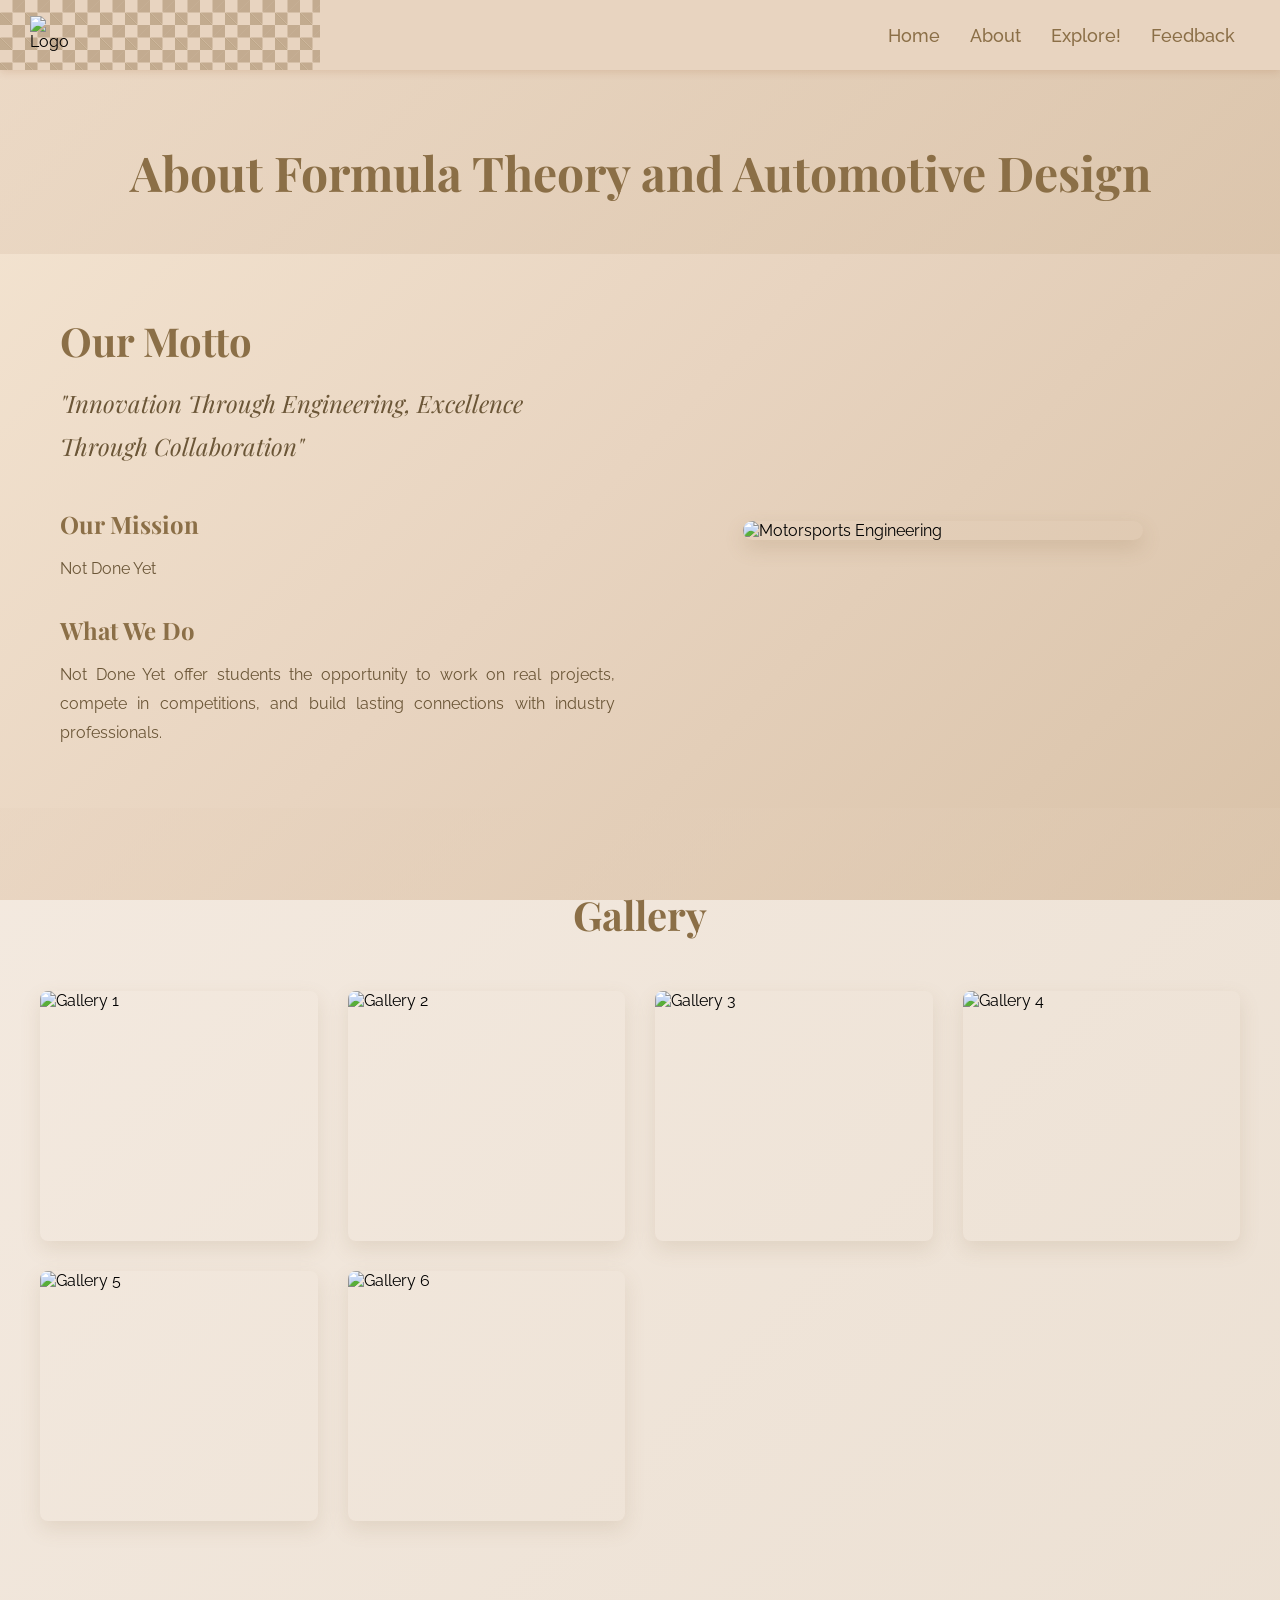
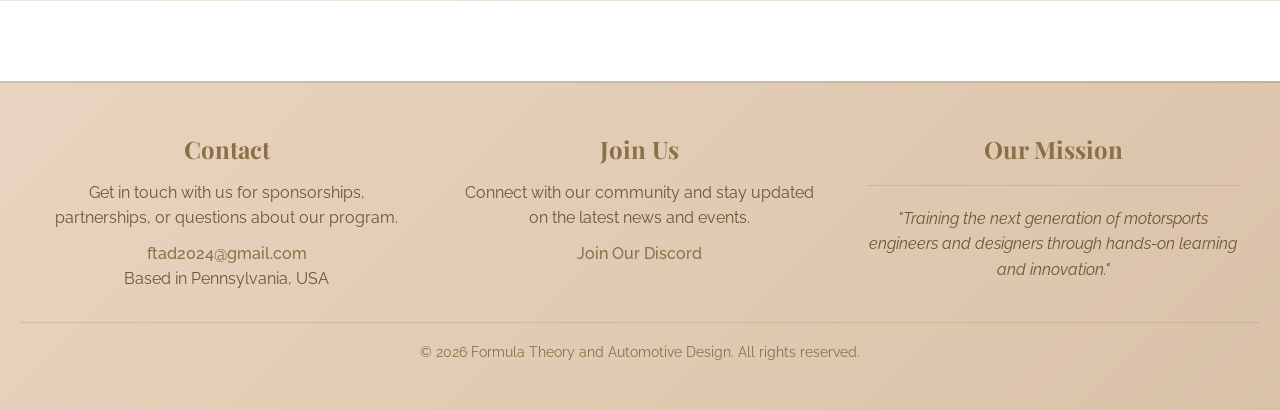
==== about/index.html @ ece83bb3 "initial website" ====
<!doctype html>
<html lang="en">
  <head>
    <meta charset="UTF-8" />
    <meta name="viewport" content="width=device-width, initial-scale=1.0" />
    <meta
      name="description"
      content="About Formula Theory and Automotive Design"
    />
    <meta name="format-detection" content="telephone=no" />
    <title>About - Formula Theory and Automotive Design</title>
    <link href="../src/css/navbar.css" rel="stylesheet" />
    <link href="../sponsors.css" rel="stylesheet" />
    <link href="../footer.css" rel="stylesheet" />
    <link href="about.css" rel="stylesheet" />
    <script src="../src/js/main.js"></script>
  </head>
  <body>
    <nav>
      <div data-include="../inject/nav.html"></div>
    </nav>

    <section class="about-hero">
      <h1>About Formula Theory and Automotive Design</h1>
    </section>

    <section class="about-content">
      <div class="info-section">
        <div class="text-content">
          <h2 id="motto">Our Motto</h2>
          <p class="motto-text">
            "Innovation Through Engineering, Excellence Through Collaboration"
          </p>

          <h3>Our Mission</h3>
          <p class="description">Not Done Yet</p>

          <h3>What We Do</h3>
          <p class="description">
            Not Done Yet offer students the opportunity to work on real
            projects, compete in competitions, and build lasting connections
            with industry professionals.
          </p>
        </div>

        <div class="image-section">
          <img
            src="https://images.unsplash.com/photo-1552820728-8ac41f1ce891?w=500&h=500&fit=crop"
            alt="Motorsports Engineering"
            class="about-image"
          />
        </div>
      </div>
    </section>

    <section class="gallery">
      <h2>Gallery</h2>
      <div class="gallery-grid">
        <div class="gallery-item">
          <img
            src="https://images.unsplash.com/photo-1567818735868-e71b99932e29?w=300&h=300&fit=crop"
            alt="Gallery 1"
          />
        </div>
        <div class="gallery-item">
          <img
            src="https://images.unsplash.com/photo-1609708536965-57fc498494f8?w=300&h=300&fit=crop"
            alt="Gallery 2"
          />
        </div>
        <div class="gallery-item">
          <img
            src="https://images.unsplash.com/photo-1597136063435-075136af8e8a?w=300&h=300&fit=crop"
            alt="Gallery 3"
          />
        </div>
        <div class="gallery-item">
          <img
            src="https://images.unsplash.com/photo-1549399542-7e3f8b83ad38?w=300&h=300&fit=crop"
            alt="Gallery 4"
          />
        </div>
        <div class="gallery-item">
          <img
            src="https://images.unsplash.com/photo-1494976866556-6812c9d1c72e?w=300&h=300&fit=crop"
            alt="Gallery 5"
          />
        </div>
        <div class="gallery-item">
          <img
            src="https://images.unsplash.com/photo-1488424104047-9f1ad8e1ede4?w=300&h=300&fit=crop"
            alt="Gallery 6"
          />
        </div>
        <!-- TODO Replace these jesus most of them dont work -->
      </div>
    </section>


    <footer>
      <div data-include="/inject/footer.html"></div>
    </footer>
  </body>
</html>
---- src/css/navbar.css ----
@import url('https://fonts.googleapis.com/css2?family=Playfair+Display:wght@400;600;700&family=Raleway:wght@300;400;500;600&display=swap');
html {
  background: linear-gradient(135deg, #f5e6d3 0%, #e8d4c0 50%, #d9c2a8 100%);
  background-attachment: fixed;
  background-size: cover;
  background-position: center;
  background-repeat: no-repeat;
  min-height: 100vh;
}
*{
  margin: 0;
  padding: 0;
  box-sizing: border-box;
  font-family: 'Raleway', sans-serif;
}
body {
  background: transparent;
  min-height: 100vh;
}
nav{
  position: fixed;
  z-index: 99;
  width: 100%;
  top: 0;
  left: 0;
  background-color: #e8d4c0;
  box-shadow: 0 2px 8px rgba(139, 69, 19, 0.15);
}
nav::before {
  content: '';
  position: fixed;
  left: 0;
  top: 0;
  width: 25%;
  height: 70px;
  background-image:
    linear-gradient(45deg, rgba(139, 111, 71, 0.4) 25%, transparent 25%), 
    linear-gradient(135deg, rgba(139, 111, 71, 0.4) 25%, transparent 25%),
    linear-gradient(45deg, transparent 75%, rgba(139, 111, 71, 0.4) 75%),
    linear-gradient(135deg, transparent 75%, rgba(139, 111, 71, 0.4) 75%);
  background-size: 25px 25px;
  background-position: 0 0, 12.5px 0, 12.5px -12.5px, 0px 12.5px;
  pointer-events: none;
  z-index: 98;
}
nav .wrapper{
  position: relative;
  max-width: 1300px;
  padding: 8px 30px;
  height: auto;
  min-height: 70px;
  margin: auto;
  display: flex;
  align-items: center;
  justify-content: space-between;
  gap: 20px;
}
.wrapper .logo a{
  color: #000000;
  font-size: 30px;
  font-weight: 600;
  text-decoration: none;
  display: flex;
  align-items: center; 
  justify-content: center;
}
.wrapper .logo img{
  height: fit-content;
  position: relative;
  width: 6vh;
  object-fit: cover;
  margin-top: -3px;
}

@media screen and (max-width: 1024px) {
  .wrapper .logo img {
    width: 5.5vh;
  }
}

@media screen and (max-width: 768px) {
  nav .wrapper {
    padding: 8px 15px;
  }
  
  .wrapper .logo img {
    width: 5vh;
  }
  
  nav::before {
    width: 20%;
  }
}

@media screen and (max-width: 480px) {
  nav .wrapper {
    padding: 6px 10px;
    gap: 10px;
  }
  
  .wrapper .logo img {
    width: 4vh;
  }
  
  nav::before {
    width: 18%;
    height: 50px;
  }
  
  .wrapper .nav-links {
    display: none;
  }
}
.wrapper .logo {
  margin: 0;
  display: flex;
  align-items: center; 
  position: relative;
  z-index: 100;
}
.wrapper .nav-links{
  display: inline-flex;
}
.nav-links li{
  list-style: none;
}
.nav-links li a{
  color: #8b6f47;
  text-decoration: none;
  font-size: 18px;
  font-weight: 500;
  padding: 9px 15px;
  border-radius: 5px;
  transition: all 0.3s ease;
}
.nav-links li a:hover{
  background: rgba(139, 111, 71, 0.15);
  color: #6b5637;
}
.nav-links .mobile-item{
  display: none;
}
.nav-links .drop-menu{
  position: absolute;
  background: #e8d4c0;
  width: 180px;
  line-height: 45px;
  top: 85px;
  opacity: 0;
  visibility: hidden;
  box-shadow: 0 6px 10px rgba(139, 69, 19, 0.15);
}
.nav-links li:hover .drop-menu,
.nav-links li:hover .mega-box{
  transition: all 0.3s ease;
  top: 70px;
  opacity: 1;
  visibility: visible;
}
.drop-menu li a{
  width: 100%;
  display: block;
  padding: 0 0 0 15px;
  font-weight: 400;
  border-radius: 0px;
}
.mega-box{
  position: absolute;
  left: 0;
  width: 100%;
  padding: 0 30px;
  top: 85px;
  opacity: 0;
  visibility: hidden;
}
.mega-box .content{
  background: #e8d4c0;
  padding: 25px 20px;
  display: flex;
  width: 100%;
  justify-content: space-between;
  box-shadow: 0 6px 10px rgba(139, 69, 19, 0.15);
}
.mega-box .content .row{
  width: calc(25% - 30px);
  line-height: 45px;
}
.content .row img{
  width: 100%;
  height: 100%;
  object-fit: cover;
}
.content .row header{
  color: #8b6f47;
  font-size: 20px;
  font-weight: 500;
}
.content .row .mega-links{
  margin-left: -40px;
  border-left: 1px solid rgba(139, 111, 71, 0.2);
}
.row .mega-links li{
  padding: 0 20px;
}
.row .mega-links li a{
  padding: 0px;
  padding: 0 20px;
  color: #6b5637;
  font-size: 17px;
  display: block;
}
.row .mega-links li a:hover{
  color: #8b6f47;
}
.wrapper .btn{
  color: #fff;
  font-size: 20px;
  cursor: pointer;
  display: none;
}
.wrapper .btn.close-btn{
  position: absolute;
  right: 30px;
  top: 10px;
}

@media screen and (max-width: 970px) {
  .wrapper .btn{
    display: block;
  }
  .wrapper .nav-links{
    position: fixed;
    height: 100vh;
    width: 100%;
    max-width: 350px;
    top: 0;
    left: -100%;
    background: #242526;
    display: block;
    padding: 50px 10px;
    line-height: 50px;
    overflow-y: auto;
    box-shadow: 0px 15px 15px #dd800669;
    transition: all 0.3s ease;
  }
  ::-webkit-scrollbar {
    width: 10px;
  }
  ::-webkit-scrollbar-track {
    background: #dd800669;
  }
  ::-webkit-scrollbar-thumb {
    background: #dd800669;
  }
  #menu-btn:checked ~ .nav-links{
    left: 0%;
  }
  #menu-btn:checked ~ .btn.menu-btn{
    display: none;
  }
  #close-btn:checked ~ .btn.menu-btn{
    display: block;
  }
  .nav-links li{
    margin: 15px 10px;
  }
  .nav-links li a{
    padding: 0 20px;
    display: block;
    font-size: 20px;
  }
  .nav-links .drop-menu{
    position: static;
    opacity: 1;
    top: 65px;
    visibility: visible;
    padding-left: 20px;
    width: 100%;
    max-height: 0px;
    overflow: hidden;
    box-shadow: none;
    transition: all 0.3s ease;
  }
  #showDrop:checked ~ .drop-menu,
  #showMega:checked ~ .mega-box{
    max-height: 100%;
  }
  .nav-links .desktop-item{
    display: none;
  }
  .nav-links .mobile-item{
    display: block;
    color: #f2f2f2;
    font-size: 20px;
    font-weight: 500;
    padding-left: 20px;
    cursor: pointer;
    border-radius: 5px;
    transition: all 0.3s ease;
  }
  .nav-links .mobile-item:hover{
    background: #3A3B3C;
  }
  .drop-menu li{
    margin: 0;
  }
  .drop-menu li a{
    border-radius: 5px;
    font-size: 18px;
  }
  .mega-box{
    position: static;
    top: 65px;
    opacity: 1;
    visibility: visible;
    padding: 0 20px;
    max-height: 0px;
    overflow: hidden;
    transition: all 0.3s ease;
  }
  .mega-box .content{
    box-shadow: none;
    flex-direction: column;
    padding: 20px 20px 0 20px;
  }
  .mega-box .content .row{
    width: 100%;
    margin-bottom: 15px;
    border-top: 1px solid #dd800669;
  }
  .mega-box .content .row:nth-child(1),
  .mega-box .content .row:nth-child(2){
    border-top: 0px;
  }
  .content .row .mega-links{
    border-left: 0px;
    padding-left: 15px;
  }
  .row .mega-links li{
    margin: 0;
  }
  .content .row header{
    font-size: 19px;
  }
}
nav input{
  display: none;
}

.body-text{
  position: absolute;
  top: 50%;
  left: 50%;
  transform: translate(-50%, -50%);
  width: 100%;
  text-align: center;
  padding: 0 30px;
}
.body-text div{
  font-size: 45px;
  font-weight: 600;
}
footer {
  background: linear-gradient(135deg, #e8d4c0 0%, #d9c2a8 100%);
  color: #6b5637;
  padding: 50px 20px;
  margin-top: 80px;
  border-top: 2px solid rgba(139, 111, 71, 0.2);
}

.footer-content {
  max-width: 1200px;
  margin: 0 auto;
  display: grid;
  grid-template-columns: repeat(auto-fit, minmax(250px, 1fr));
  gap: 40px;
  text-align: center;
}

.footer-section h3 {
  font-family: 'Playfair Display', serif;
  font-size: 1.5rem;
  margin-bottom: 15px;
  color: #8b6f47;
  font-weight: 700;
}

.footer-section p {
  font-family: 'Raleway', sans-serif;
  font-size: 1rem;
  line-height: 1.6;
  color: #6b5637;
}

.footer-section a {
  color: #8b6f47;
  text-decoration: none;
  transition: color 0.3s ease;
  font-weight: 500;
}

.footer-section a:hover {
  color: #b36a05;
}

.footer-quote {
  font-style: italic;
  font-size: 1.1rem;
  margin-top: 20px;
  padding-top: 20px;
  border-top: 1px solid rgba(139, 111, 71, 0.2);
  color: #8b6f47;
  font-family: 'Playfair Display', serif;
}

.footer-bottom {
  text-align: center;
  margin-top: 30px;
  padding-top: 20px;
  border-top: 1px solid rgba(139, 111, 71, 0.2);
  font-size: 0.9rem;
  color: #8b6f47;
}

@media (max-width: 768px) {
  .footer-content {
    grid-template-columns: 1fr;
    gap: 30px;
  }
  
  .footer-section h3 {
    font-size: 1.3rem;
  }
}
---- about/about.css ----
.about-hero {
  text-align: center;
  padding: 80px 20px 50px 20px;
  background: linear-gradient(135deg, rgba(232, 212, 192, 0.7) 0%, rgba(217, 194, 168, 0.7) 100%);
  margin-top: 60px;
}

.about-hero h1 {
  font-family: 'Playfair Display', serif;
  font-size: 3rem;
  color: #8b6f47;
  font-weight: 700;
}

.about-content {
  max-width: 1200px;
  margin: 60px auto;
  padding: 0 20px;
}

.info-section {
  display: grid;
  grid-template-columns: 1fr 1fr;
  gap: 50px;
  align-items: center;
}

.text-content h2 {
  font-family: 'Playfair Display', serif;
  font-size: 2.5rem;
  color: #8b6f47;
  font-weight: 700;
  margin-bottom: 15px;
}

.motto-text {
  font-family: 'Playfair Display', serif;
  font-size: 1.5rem;
  font-style: italic;
  color: #6b5637;
  margin-bottom: 40px;
  line-height: 1.8;
}

.text-content h3 {
  font-family: 'Playfair Display', serif;
  font-size: 1.5rem;
  color: #8b6f47;
  margin-top: 30px;
  margin-bottom: 15px;
}

.description {
  font-family: 'Raleway', sans-serif;
  font-size: 1rem;
  color: #6b5637;
  line-height: 1.8;
  text-align: justify;
}

.image-section {
  display: flex;
  justify-content: center;
}

.about-image {
  width: 100%;
  max-width: 400px;
  border-radius: 10px;
  box-shadow: 0 8px 20px rgba(139, 111, 71, 0.2);
}

.gallery {
  background: linear-gradient(135deg, rgba(232, 212, 192, 0.5) 0%, rgba(217, 194, 168, 0.5) 100%);
  padding: 80px 20px;
  margin-top: 60px;
}

.gallery h2 {
  font-family: 'Playfair Display', serif;
  font-size: 2.5rem;
  color: #8b6f47;
  text-align: center;
  margin-bottom: 50px;
  font-weight: 700;
}

.gallery-grid {
  display: grid;
  grid-template-columns: repeat(auto-fit, minmax(250px, 1fr));
  gap: 30px;
  max-width: 1200px;
  margin: 0 auto;
}

.gallery-item {
  overflow: hidden;
  border-radius: 8px;
  box-shadow: 0 8px 20px rgba(139, 111, 71, 0.15);
  transition: transform 0.3s ease, box-shadow 0.3s ease;
}

.gallery-item:hover {
  transform: translateY(-10px);
  box-shadow: 0 12px 30px rgba(139, 111, 71, 0.25);
}

.gallery-item img {
  width: 100%;
  height: 250px;
  object-fit: cover;
  display: block;
}

@media screen and (max-width: 768px) {
  .about-hero {
    padding: 60px 20px 40px 20px;
    margin-top: 50px;
  }

  .about-hero h1 {
    font-size: 2rem;
  }

  .info-section {
    grid-template-columns: 1fr;
    gap: 30px;
  }

  .text-content h2 {
    font-size: 2rem;
  }

  .motto-text {
    font-size: 1.3rem;
  }

  .gallery-grid {
    grid-template-columns: repeat(auto-fit, minmax(200px, 1fr));
    gap: 20px;
  }

  .gallery-item img {
    height: 200px;
  }
}

@media screen and (max-width: 480px) {
  .about-hero {
    padding: 40px 15px 30px 15px;
    margin-top: 40px;
  }

  .about-hero h1 {
    font-size: 1.5rem;
  }

  .about-content {
    margin: 40px auto;
    padding: 0 15px;
  }

  .text-content h2 {
    font-size: 1.5rem;
  }

  .motto-text {
    font-size: 1.1rem;
  }

  .text-content h3 {
    font-size: 1.2rem;
  }

  .description {
    font-size: 0.95rem;
    text-align: left;
  }

  .gallery {
    padding: 60px 15px;
  }

  .gallery h2 {
    font-size: 1.8rem;
    margin-bottom: 30px;
  }

  .gallery-grid {
    grid-template-columns: repeat(auto-fit, minmax(150px, 1fr));
    gap: 15px;
  }

  .gallery-item img {
    height: 150px;
  }
}
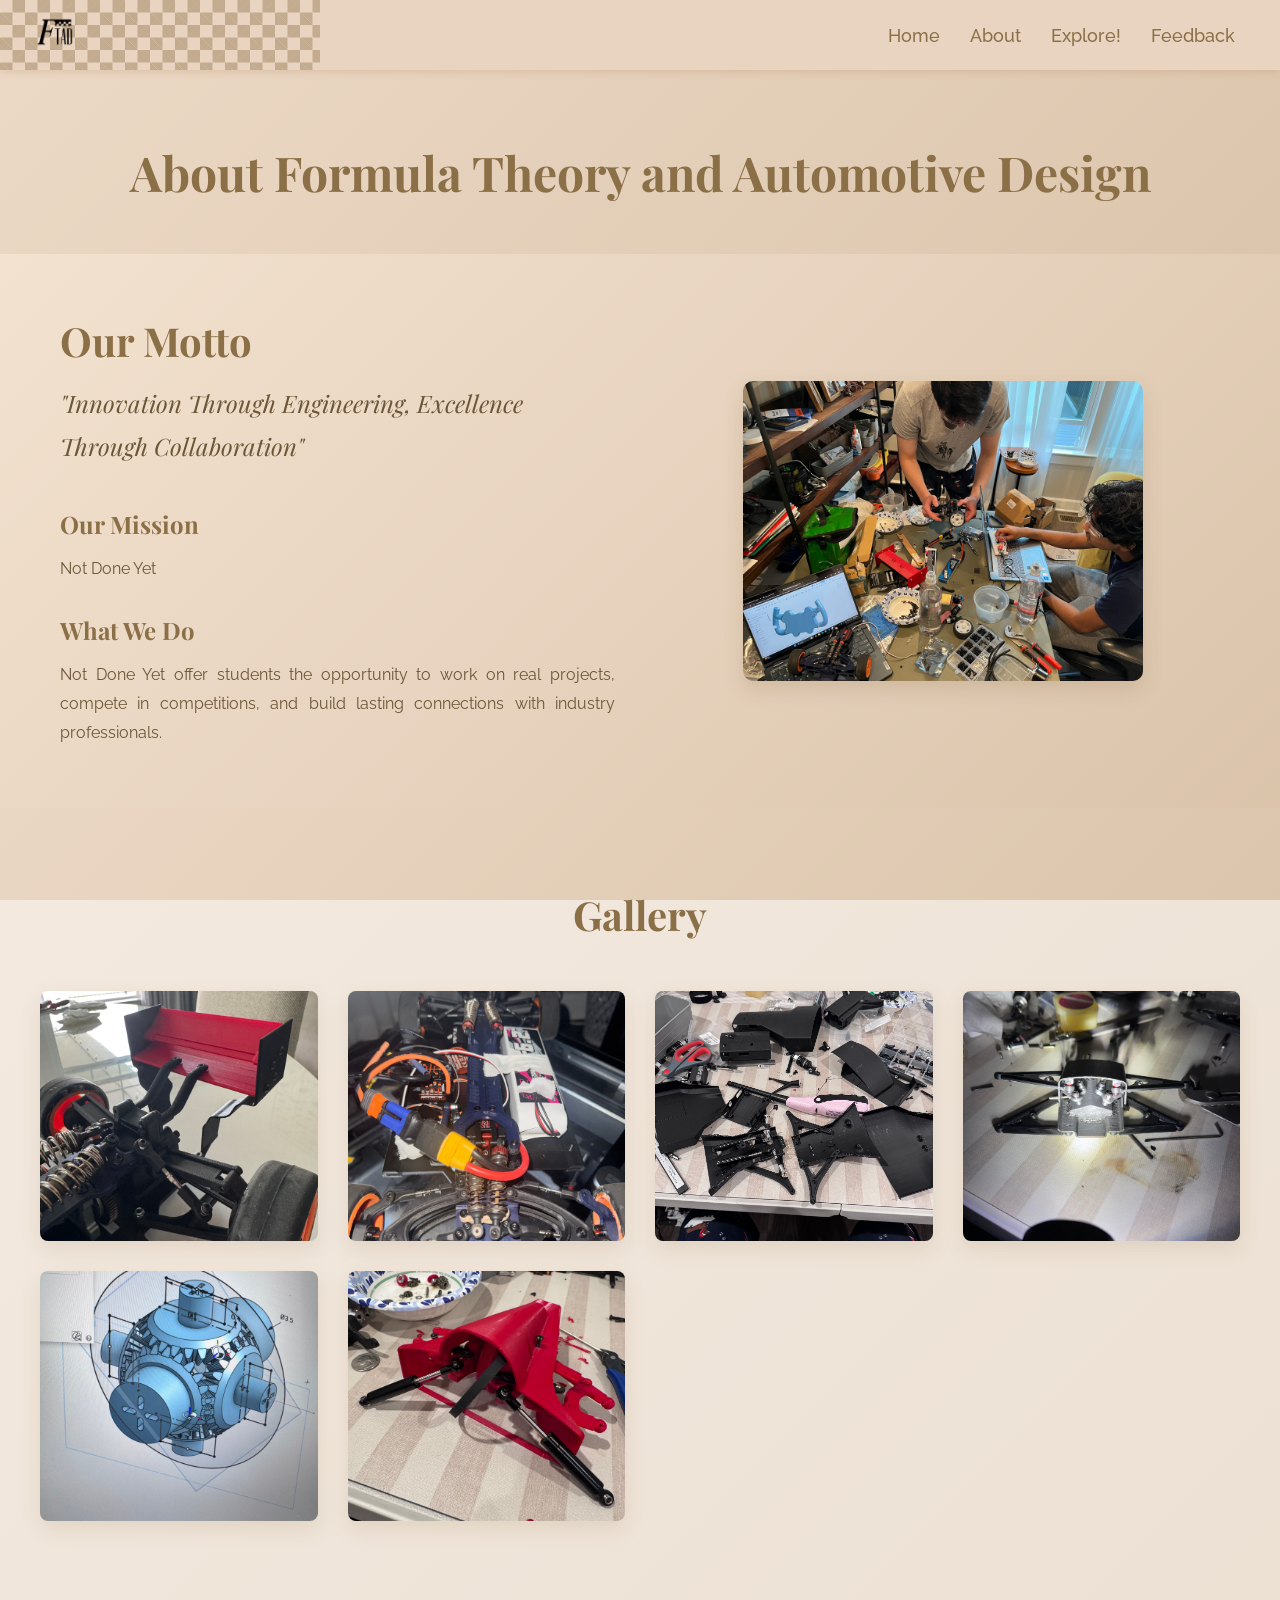
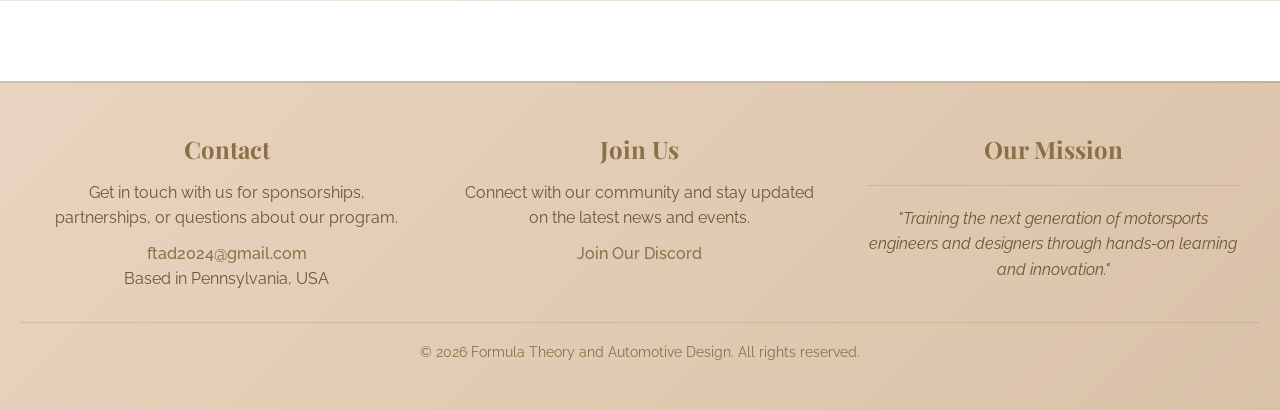
==== commit 30300df1: "yes" ====
--- a/about/index.html
+++ b/about/index.html
@@ -14,6 +14,8 @@
     <link href="../footer.css" rel="stylesheet" />
     <link href="about.css" rel="stylesheet" />
     <script src="../src/js/main.js"></script>
+      <link rel="icon" type="image/x-icon" href="/src/images/favicon.png">
+
   </head>
   <body>
     <nav>
@@ -45,7 +47,7 @@
 
         <div class="image-section">
           <img
-            src="https://images.unsplash.com/photo-1552820728-8ac41f1ce891?w=500&h=500&fit=crop"
+            src="/src/images/engineering-mission.jpg"
             alt="Motorsports Engineering"
             class="about-image"
           />
@@ -58,37 +60,37 @@
       <div class="gallery-grid">
         <div class="gallery-item">
           <img
-            src="https://images.unsplash.com/photo-1567818735868-e71b99932e29?w=300&h=300&fit=crop"
+            src="/src/images/gallery/IMG_3575.jpg"
             alt="Gallery 1"
           />
         </div>
         <div class="gallery-item">
           <img
-            src="https://images.unsplash.com/photo-1609708536965-57fc498494f8?w=300&h=300&fit=crop"
+            src="/src/images/gallery/IMG_3577.jpg"
             alt="Gallery 2"
           />
         </div>
         <div class="gallery-item">
           <img
-            src="https://images.unsplash.com/photo-1597136063435-075136af8e8a?w=300&h=300&fit=crop"
+            src="/src/images/gallery/IMG_4438.jpg"
             alt="Gallery 3"
           />
         </div>
         <div class="gallery-item">
           <img
-            src="https://images.unsplash.com/photo-1549399542-7e3f8b83ad38?w=300&h=300&fit=crop"
+            src="/src/images/gallery/IMG_4447.jpg"
             alt="Gallery 4"
           />
         </div>
         <div class="gallery-item">
           <img
-            src="https://images.unsplash.com/photo-1494976866556-6812c9d1c72e?w=300&h=300&fit=crop"
+            src="/src/images/gallery/IMG_4571.jpg"
             alt="Gallery 5"
           />
         </div>
         <div class="gallery-item">
           <img
-            src="https://images.unsplash.com/photo-1488424104047-9f1ad8e1ede4?w=300&h=300&fit=crop"
+            src="/src/images/gallery/IMG_4753.jpg"
             alt="Gallery 6"
           />
         </div>
--- a/src/css/navbar.css
+++ b/src/css/navbar.css
@@ -145,7 +145,7 @@
   background: #e8d4c0;
   width: 180px;
   line-height: 45px;
-  top: 85px;
+  top: 70px;
   opacity: 0;
   visibility: hidden;
   box-shadow: 0 6px 10px rgba(139, 69, 19, 0.15);
@@ -169,9 +169,19 @@
   left: 0;
   width: 100%;
   padding: 0 30px;
-  top: 85px;
+  top: 70px;
   opacity: 0;
   visibility: hidden;
+  padding-top: 0;
+}
+
+.nav-links li:hover > .mega-box::before {
+  content: '';
+  position: absolute;
+  top: -20px;
+  left: 0;
+  width: 100%;
+  height: 20px;
 }
 .mega-box .content{
   background: #e8d4c0;
@@ -431,4 +441,4 @@
   .footer-section h3 {
     font-size: 1.3rem;
   }
-}
+}
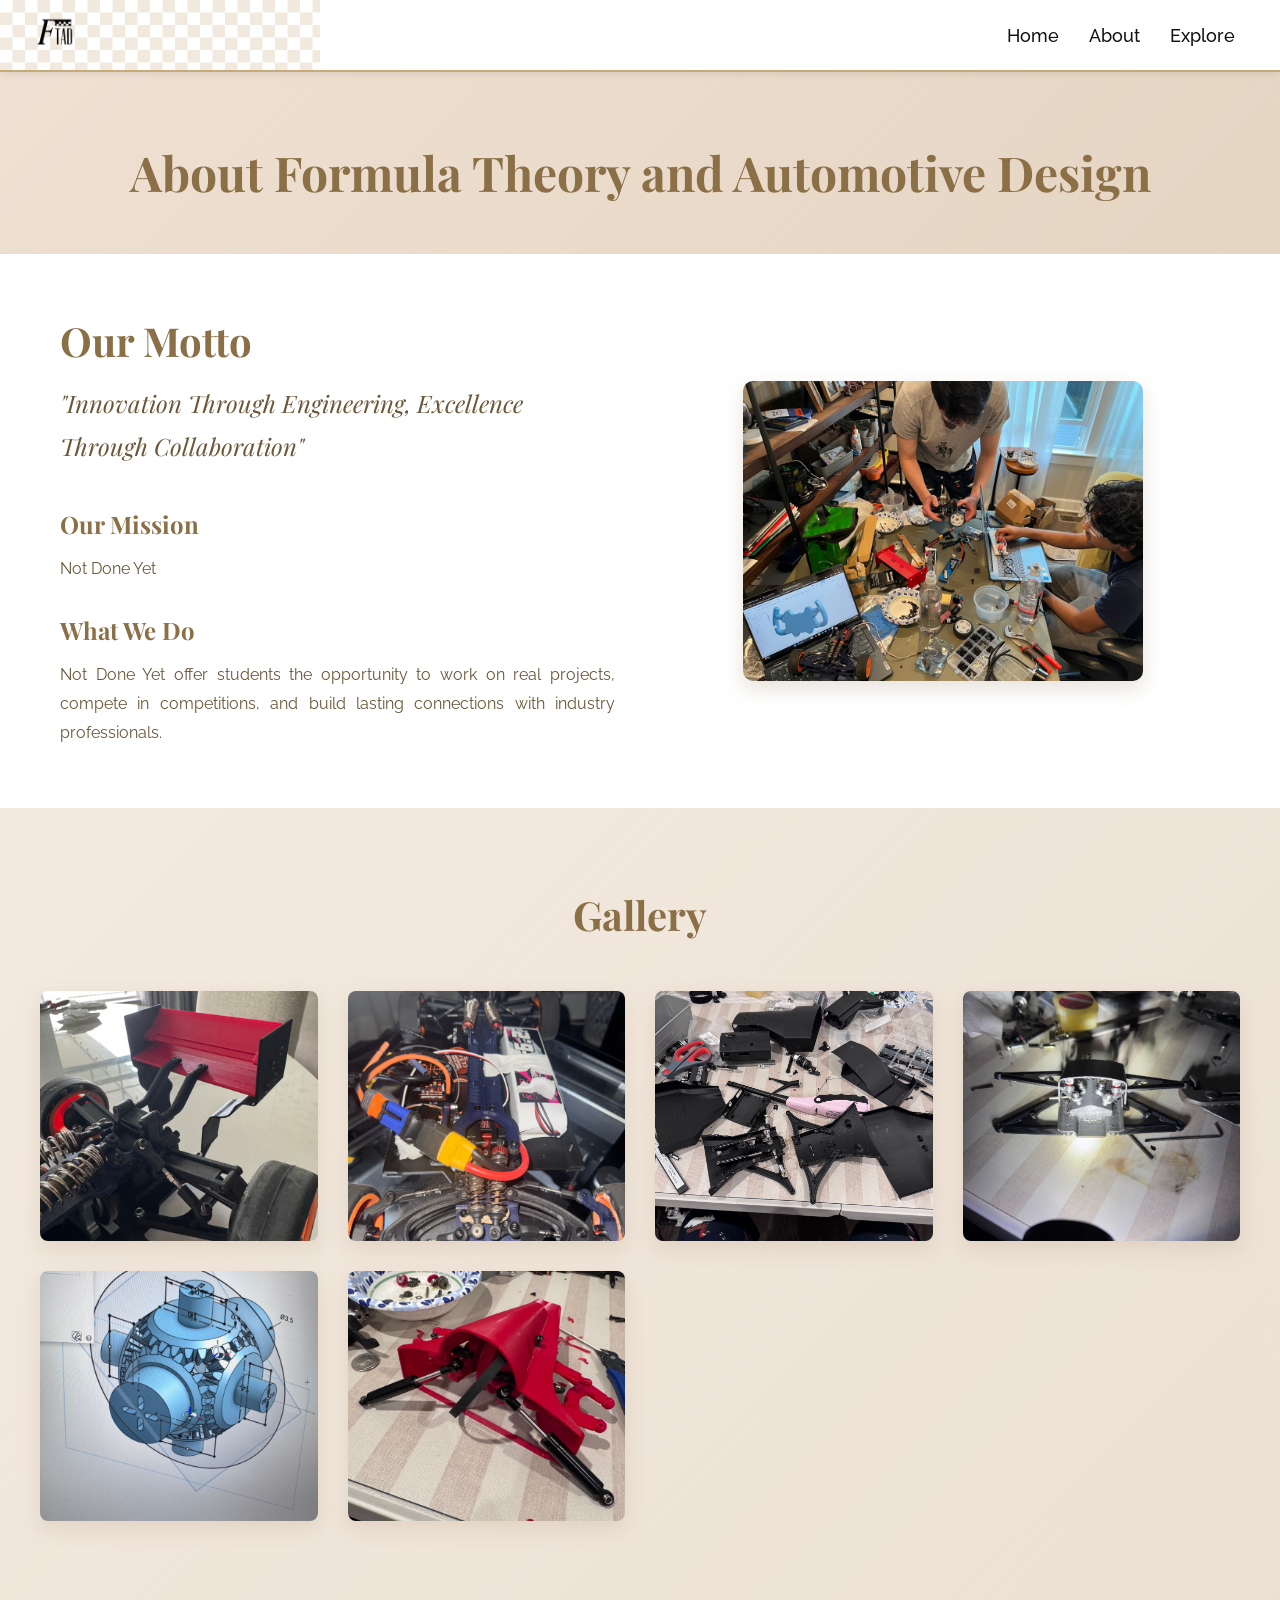
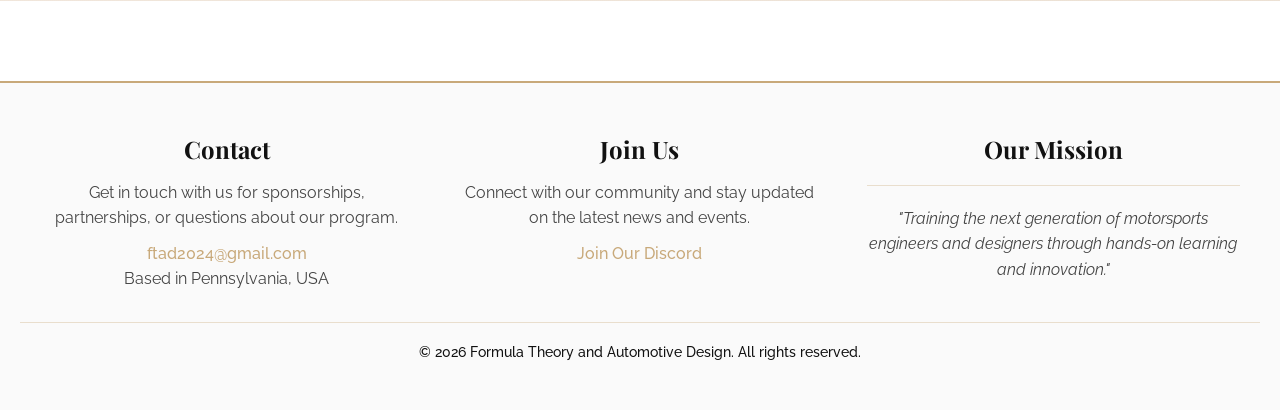
==== commit b9841339: "ytes" ====
--- a/about/index.html
+++ b/about/index.html
@@ -14,8 +14,7 @@
     <link href="../footer.css" rel="stylesheet" />
     <link href="about.css" rel="stylesheet" />
     <script src="../src/js/main.js"></script>
-      <link rel="icon" type="image/x-icon" href="/src/images/favicon.png">
-
+    <link rel="icon" type="image/x-icon" href="/src/images/favicon.png">
   </head>
   <body>
     <nav>
@@ -28,15 +27,13 @@
 
     <section class="about-content">
       <div class="info-section">
-        <div class="text-content">
+        <div class="text-content reveal from-left">
           <h2 id="motto">Our Motto</h2>
           <p class="motto-text">
             "Innovation Through Engineering, Excellence Through Collaboration"
           </p>
-
           <h3>Our Mission</h3>
           <p class="description">Not Done Yet</p>
-
           <h3>What We Do</h3>
           <p class="description">
             Not Done Yet offer students the opportunity to work on real
@@ -44,8 +41,7 @@
             with industry professionals.
           </p>
         </div>
-
-        <div class="image-section">
+        <div class="image-section reveal from-right">
           <img
             src="/src/images/engineering-mission.jpg"
             alt="Motorsports Engineering"
@@ -56,51 +52,50 @@
     </section>
 
     <section class="gallery">
-      <h2>Gallery</h2>
-      <div class="gallery-grid">
+      <h2 class="reveal from-bottom">Gallery</h2>
+      <div class="gallery-grid reveal-stagger">
         <div class="gallery-item">
-          <img
-            src="/src/images/gallery/IMG_3575.jpg"
-            alt="Gallery 1"
-          />
+          <img src="/src/images/gallery/IMG_3575.jpg" alt="Gallery 1" />
         </div>
         <div class="gallery-item">
-          <img
-            src="/src/images/gallery/IMG_3577.jpg"
-            alt="Gallery 2"
-          />
+          <img src="/src/images/gallery/IMG_3577.jpg" alt="Gallery 2" />
         </div>
         <div class="gallery-item">
-          <img
-            src="/src/images/gallery/IMG_4438.jpg"
-            alt="Gallery 3"
-          />
+          <img src="/src/images/gallery/IMG_4438.jpg" alt="Gallery 3" />
         </div>
         <div class="gallery-item">
-          <img
-            src="/src/images/gallery/IMG_4447.jpg"
-            alt="Gallery 4"
-          />
+          <img src="/src/images/gallery/IMG_4447.jpg" alt="Gallery 4" />
         </div>
         <div class="gallery-item">
-          <img
-            src="/src/images/gallery/IMG_4571.jpg"
-            alt="Gallery 5"
-          />
+          <img src="/src/images/gallery/IMG_4571.jpg" alt="Gallery 5" />
         </div>
         <div class="gallery-item">
-          <img
-            src="/src/images/gallery/IMG_4753.jpg"
-            alt="Gallery 6"
-          />
+          <img src="/src/images/gallery/IMG_4753.jpg" alt="Gallery 6" />
         </div>
         <!-- TODO Replace these jesus most of them dont work -->
       </div>
     </section>
 
-
     <footer>
       <div data-include="/inject/footer.html"></div>
     </footer>
+
+    <script>
+      const observer = new IntersectionObserver(
+        (entries) => {
+          entries.forEach((entry) => {
+            if (entry.isIntersecting) {
+              entry.target.classList.add('visible');
+              observer.unobserve(entry.target); 
+            }
+          });
+        },
+        { threshold: 0.15 }
+      );
+
+      document
+        .querySelectorAll('.reveal, .reveal-stagger')
+        .forEach((el) => observer.observe(el));
+    </script>
   </body>
-</html>
+</html>
--- a/src/css/navbar.css
+++ b/src/css/navbar.css
@@ -1,31 +1,50 @@
 @import url('https://fonts.googleapis.com/css2?family=Playfair+Display:wght@400;600;700&family=Raleway:wght@300;400;500;600&display=swap');
+
+:root {
+  --bg-main: #ffffff;
+  --bg-light: #fafafa;
+  --text-main: #111111;
+  --text-muted: #444444;
+  --accent-gold: #c8a97a;
+  --accent-hover: #a88555;
+  --border-color: rgba(200, 169, 122, 0.35);
+  --nav-bg: #ffffff;
+  --shadow: rgba(0, 0, 0, 0.1);
+}
+
 html {
-  background: linear-gradient(135deg, #f5e6d3 0%, #e8d4c0 50%, #d9c2a8 100%);
+  background: #ffffff;
   background-attachment: fixed;
   background-size: cover;
   background-position: center;
   background-repeat: no-repeat;
   min-height: 100vh;
 }
-*{
+
+* {
   margin: 0;
   padding: 0;
   box-sizing: border-box;
   font-family: 'Raleway', sans-serif;
 }
+
 body {
   background: transparent;
   min-height: 100vh;
-}
-nav{
+  color: var(--text-main);
+}
+
+nav {
   position: fixed;
   z-index: 99;
   width: 100%;
   top: 0;
   left: 0;
-  background-color: #e8d4c0;
-  box-shadow: 0 2px 8px rgba(139, 69, 19, 0.15);
-}
+  background-color: #ffffff;
+  box-shadow: 0 2px 8px rgba(0, 0, 0, 0.08);
+  border-bottom: 2px solid var(--accent-gold);
+}
+
 nav::before {
   content: '';
   position: fixed;
@@ -34,16 +53,17 @@
   width: 25%;
   height: 70px;
   background-image:
-    linear-gradient(45deg, rgba(139, 111, 71, 0.4) 25%, transparent 25%), 
-    linear-gradient(135deg, rgba(139, 111, 71, 0.4) 25%, transparent 25%),
-    linear-gradient(45deg, transparent 75%, rgba(139, 111, 71, 0.4) 75%),
-    linear-gradient(135deg, transparent 75%, rgba(139, 111, 71, 0.4) 75%);
+    linear-gradient(45deg, rgba(200, 169, 122, 0.25) 25%, transparent 25%),
+    linear-gradient(135deg, rgba(200, 169, 122, 0.25) 25%, transparent 25%),
+    linear-gradient(45deg, transparent 75%, rgba(200, 169, 122, 0.25) 75%),
+    linear-gradient(135deg, transparent 75%, rgba(200, 169, 122, 0.25) 75%);
   background-size: 25px 25px;
   background-position: 0 0, 12.5px 0, 12.5px -12.5px, 0px 12.5px;
   pointer-events: none;
   z-index: 98;
 }
-nav .wrapper{
+
+nav .wrapper {
   position: relative;
   max-width: 1300px;
   padding: 8px 30px;
@@ -55,16 +75,18 @@
   justify-content: space-between;
   gap: 20px;
 }
-.wrapper .logo a{
-  color: #000000;
+
+.wrapper .logo a {
+  color: #111111;
   font-size: 30px;
   font-weight: 600;
   text-decoration: none;
   display: flex;
-  align-items: center; 
+  align-items: center;
   justify-content: center;
 }
-.wrapper .logo img{
+
+.wrapper .logo img {
   height: fit-content;
   position: relative;
   width: 6vh;
@@ -82,11 +104,11 @@
   nav .wrapper {
     padding: 8px 15px;
   }
-  
+
   .wrapper .logo img {
     width: 5vh;
   }
-  
+
   nav::before {
     width: 20%;
   }
@@ -97,35 +119,39 @@
     padding: 6px 10px;
     gap: 10px;
   }
-  
+
   .wrapper .logo img {
     width: 4vh;
   }
-  
+
   nav::before {
     width: 18%;
     height: 50px;
   }
-  
+
   .wrapper .nav-links {
     display: none;
   }
 }
+
 .wrapper .logo {
   margin: 0;
   display: flex;
-  align-items: center; 
+  align-items: center;
   position: relative;
   z-index: 100;
 }
-.wrapper .nav-links{
+
+.wrapper .nav-links {
   display: inline-flex;
 }
-.nav-links li{
+
+.nav-links li {
   list-style: none;
 }
-.nav-links li a{
-  color: #8b6f47;
+
+.nav-links li a {
+  color: #111111;
   text-decoration: none;
   font-size: 18px;
   font-weight: 500;
@@ -133,38 +159,52 @@
   border-radius: 5px;
   transition: all 0.3s ease;
 }
-.nav-links li a:hover{
-  background: rgba(139, 111, 71, 0.15);
-  color: #6b5637;
-}
-.nav-links .mobile-item{
+
+.nav-links li a:hover {
+  background: rgba(200, 169, 122, 0.15);
+  color: var(--accent-hover);
+}
+
+.nav-links .mobile-item {
   display: none;
 }
-.nav-links .drop-menu{
+
+.nav-links .drop-menu {
   position: absolute;
-  background: #e8d4c0;
+  background: #ffffff;
   width: 180px;
   line-height: 45px;
   top: 70px;
   opacity: 0;
   visibility: hidden;
-  box-shadow: 0 6px 10px rgba(139, 69, 19, 0.15);
-}
+  box-shadow: 0 6px 10px rgba(0, 0, 0, 0.1);
+  border: 1px solid var(--border-color);
+  border-top: 2px solid var(--accent-gold);
+}
+
 .nav-links li:hover .drop-menu,
-.nav-links li:hover .mega-box{
+.nav-links li:hover .mega-box {
   transition: all 0.3s ease;
   top: 70px;
   opacity: 1;
   visibility: visible;
 }
-.drop-menu li a{
+
+.drop-menu li a {
   width: 100%;
   display: block;
   padding: 0 0 0 15px;
   font-weight: 400;
   border-radius: 0px;
-}
-.mega-box{
+  color: #111111;
+}
+
+.drop-menu li a:hover {
+  background: rgba(200, 169, 122, 0.12);
+  color: var(--accent-hover);
+}
+
+.mega-box {
   position: absolute;
   left: 0;
   width: 100%;
@@ -183,103 +223,132 @@
   width: 100%;
   height: 20px;
 }
-.mega-box .content{
-  background: #e8d4c0;
+
+.mega-box .content {
+  background: #ffffff;
   padding: 25px 20px;
   display: flex;
   width: 100%;
   justify-content: space-between;
-  box-shadow: 0 6px 10px rgba(139, 69, 19, 0.15);
-}
-.mega-box .content .row{
+  box-shadow: 0 6px 10px rgba(0, 0, 0, 0.1);
+  border: 1px solid var(--border-color);
+  border-top: 2px solid var(--accent-gold);
+}
+
+.mega-box .content .row {
   width: calc(25% - 30px);
   line-height: 45px;
 }
-.content .row img{
+
+.content .row img {
   width: 100%;
   height: 100%;
   object-fit: cover;
 }
-.content .row header{
-  color: #8b6f47;
+
+.content .row header {
+  color: #111111;
   font-size: 20px;
-  font-weight: 500;
-}
-.content .row .mega-links{
+  font-weight: 600;
+  font-family: 'Playfair Display', serif;
+}
+
+.content .row .mega-links {
   margin-left: -40px;
-  border-left: 1px solid rgba(139, 111, 71, 0.2);
-}
-.row .mega-links li{
+  border-left: 1px solid var(--border-color);
+}
+
+.row .mega-links li {
   padding: 0 20px;
 }
-.row .mega-links li a{
+
+.row .mega-links li a {
   padding: 0px;
   padding: 0 20px;
-  color: #6b5637;
+  color: #333333;
   font-size: 17px;
   display: block;
 }
-.row .mega-links li a:hover{
-  color: #8b6f47;
-}
-.wrapper .btn{
-  color: #fff;
+
+.row .mega-links li a:hover {
+  color: var(--accent-gold);
+}
+
+.wrapper .btn {
+  color: #111111;
   font-size: 20px;
   cursor: pointer;
   display: none;
 }
-.wrapper .btn.close-btn{
+
+.wrapper .btn.close-btn {
   position: absolute;
   right: 30px;
   top: 10px;
 }
 
 @media screen and (max-width: 970px) {
-  .wrapper .btn{
+  .wrapper .btn {
     display: block;
   }
-  .wrapper .nav-links{
+
+  .wrapper .nav-links {
     position: fixed;
     height: 100vh;
     width: 100%;
     max-width: 350px;
     top: 0;
     left: -100%;
-    background: #242526;
+    background: #111111;
     display: block;
     padding: 50px 10px;
     line-height: 50px;
     overflow-y: auto;
-    box-shadow: 0px 15px 15px #dd800669;
+    box-shadow: 0px 15px 15px rgba(0, 0, 0, 0.3);
     transition: all 0.3s ease;
   }
+
   ::-webkit-scrollbar {
     width: 10px;
   }
+
   ::-webkit-scrollbar-track {
-    background: #dd800669;
-  }
+    background: rgba(200, 169, 122, 0.2);
+  }
+
   ::-webkit-scrollbar-thumb {
-    background: #dd800669;
-  }
-  #menu-btn:checked ~ .nav-links{
+    background: var(--accent-gold);
+  }
+
+  #menu-btn:checked ~ .nav-links {
     left: 0%;
   }
-  #menu-btn:checked ~ .btn.menu-btn{
+
+  #menu-btn:checked ~ .btn.menu-btn {
     display: none;
   }
-  #close-btn:checked ~ .btn.menu-btn{
+
+  #close-btn:checked ~ .btn.menu-btn {
     display: block;
   }
-  .nav-links li{
+
+  .nav-links li {
     margin: 15px 10px;
   }
-  .nav-links li a{
+
+  .nav-links li a {
     padding: 0 20px;
     display: block;
     font-size: 20px;
-  }
-  .nav-links .drop-menu{
+    color: #ffffff;
+  }
+
+  .nav-links li a:hover {
+    background: rgba(200, 169, 122, 0.2);
+    color: var(--accent-gold);
+  }
+
+  .nav-links .drop-menu {
     position: static;
     opacity: 1;
     top: 65px;
@@ -290,15 +359,29 @@
     overflow: hidden;
     box-shadow: none;
     transition: all 0.3s ease;
-  }
+    background: #1a1a1a;
+    border: none;
+  }
+
+  .drop-menu li a {
+    color: #cccccc;
+  }
+
+  .drop-menu li a:hover {
+    background: rgba(200, 169, 122, 0.15);
+    color: var(--accent-gold);
+  }
+
   #showDrop:checked ~ .drop-menu,
-  #showMega:checked ~ .mega-box{
+  #showMega:checked ~ .mega-box {
     max-height: 100%;
   }
-  .nav-links .desktop-item{
+
+  .nav-links .desktop-item {
     display: none;
   }
-  .nav-links .mobile-item{
+
+  .nav-links .mobile-item {
     display: block;
     color: #f2f2f2;
     font-size: 20px;
@@ -308,17 +391,21 @@
     border-radius: 5px;
     transition: all 0.3s ease;
   }
-  .nav-links .mobile-item:hover{
-    background: #3A3B3C;
-  }
-  .drop-menu li{
+
+  .nav-links .mobile-item:hover {
+    background: #2a2a2a;
+  }
+
+  .drop-menu li {
     margin: 0;
   }
-  .drop-menu li a{
+
+  .drop-menu li a {
     border-radius: 5px;
     font-size: 18px;
   }
-  .mega-box{
+
+  .mega-box {
     position: static;
     top: 65px;
     opacity: 1;
@@ -328,36 +415,46 @@
     overflow: hidden;
     transition: all 0.3s ease;
   }
-  .mega-box .content{
+
+  .mega-box .content {
     box-shadow: none;
     flex-direction: column;
     padding: 20px 20px 0 20px;
-  }
-  .mega-box .content .row{
+    background: #1a1a1a;
+    border: none;
+  }
+
+  .mega-box .content .row {
     width: 100%;
     margin-bottom: 15px;
-    border-top: 1px solid #dd800669;
-  }
+    border-top: 1px solid rgba(200, 169, 122, 0.25);
+  }
+
   .mega-box .content .row:nth-child(1),
-  .mega-box .content .row:nth-child(2){
+  .mega-box .content .row:nth-child(2) {
     border-top: 0px;
   }
-  .content .row .mega-links{
+
+  .content .row .mega-links {
     border-left: 0px;
     padding-left: 15px;
   }
-  .row .mega-links li{
+
+  .row .mega-links li {
     margin: 0;
   }
-  .content .row header{
+
+  .content .row header {
     font-size: 19px;
-  }
-}
-nav input{
+    color: var(--accent-gold);
+  }
+}
+
+nav input {
   display: none;
 }
 
-.body-text{
+.body-text {
   position: absolute;
   top: 50%;
   left: 50%;
@@ -366,16 +463,19 @@
   text-align: center;
   padding: 0 30px;
 }
-.body-text div{
+
+.body-text div {
   font-size: 45px;
   font-weight: 600;
-}
+  color: var(--text-main);
+}
+
 footer {
-  background: linear-gradient(135deg, #e8d4c0 0%, #d9c2a8 100%);
-  color: #6b5637;
+  background: var(--bg-light);
+  color: var(--text-main);
   padding: 50px 20px;
   margin-top: 80px;
-  border-top: 2px solid rgba(139, 111, 71, 0.2);
+  border-top: 2px solid var(--accent-gold);
 }
 
 .footer-content {
@@ -391,7 +491,7 @@
   font-family: 'Playfair Display', serif;
   font-size: 1.5rem;
   margin-bottom: 15px;
-  color: #8b6f47;
+  color: #111111;
   font-weight: 700;
 }
 
@@ -399,18 +499,18 @@
   font-family: 'Raleway', sans-serif;
   font-size: 1rem;
   line-height: 1.6;
-  color: #6b5637;
+  color: var(--text-muted);
 }
 
 .footer-section a {
-  color: #8b6f47;
+  color: var(--accent-gold);
   text-decoration: none;
   transition: color 0.3s ease;
   font-weight: 500;
 }
 
 .footer-section a:hover {
-  color: #b36a05;
+  color: var(--accent-hover);
 }
 
 .footer-quote {
@@ -418,8 +518,8 @@
   font-size: 1.1rem;
   margin-top: 20px;
   padding-top: 20px;
-  border-top: 1px solid rgba(139, 111, 71, 0.2);
-  color: #8b6f47;
+  border-top: 1px solid var(--border-color);
+  color: var(--accent-gold);
   font-family: 'Playfair Display', serif;
 }
 
@@ -427,9 +527,10 @@
   text-align: center;
   margin-top: 30px;
   padding-top: 20px;
-  border-top: 1px solid rgba(139, 111, 71, 0.2);
+  border-top: 1px solid var(--border-color);
   font-size: 0.9rem;
-  color: #8b6f47;
+  color: #111111;
+  font-weight: 500;
 }
 
 @media (max-width: 768px) {
@@ -437,7 +538,7 @@
     grid-template-columns: 1fr;
     gap: 30px;
   }
-  
+
   .footer-section h3 {
     font-size: 1.3rem;
   }
--- a/about/about.css
+++ b/about/about.css
@@ -4,27 +4,26 @@
   background: linear-gradient(135deg, rgba(232, 212, 192, 0.7) 0%, rgba(217, 194, 168, 0.7) 100%);
   margin-top: 60px;
 }
-
 .about-hero h1 {
   font-family: 'Playfair Display', serif;
   font-size: 3rem;
   color: #8b6f47;
   font-weight: 700;
-}
-
+  opacity: 0;
+  transform: translateY(30px);
+  animation: heroFadeUp 0.8s ease forwards 0.2s;
+}
 .about-content {
   max-width: 1200px;
   margin: 60px auto;
   padding: 0 20px;
 }
-
 .info-section {
   display: grid;
   grid-template-columns: 1fr 1fr;
   gap: 50px;
   align-items: center;
 }
-
 .text-content h2 {
   font-family: 'Playfair Display', serif;
   font-size: 2.5rem;
@@ -32,7 +31,6 @@
   font-weight: 700;
   margin-bottom: 15px;
 }
-
 .motto-text {
   font-family: 'Playfair Display', serif;
   font-size: 1.5rem;
@@ -41,7 +39,6 @@
   margin-bottom: 40px;
   line-height: 1.8;
 }
-
 .text-content h3 {
   font-family: 'Playfair Display', serif;
   font-size: 1.5rem;
@@ -49,7 +46,6 @@
   margin-top: 30px;
   margin-bottom: 15px;
 }
-
 .description {
   font-family: 'Raleway', sans-serif;
   font-size: 1rem;
@@ -57,25 +53,21 @@
   line-height: 1.8;
   text-align: justify;
 }
-
 .image-section {
   display: flex;
   justify-content: center;
 }
-
 .about-image {
   width: 100%;
   max-width: 400px;
   border-radius: 10px;
   box-shadow: 0 8px 20px rgba(139, 111, 71, 0.2);
 }
-
 .gallery {
   background: linear-gradient(135deg, rgba(232, 212, 192, 0.5) 0%, rgba(217, 194, 168, 0.5) 100%);
   padding: 80px 20px;
   margin-top: 60px;
 }
-
 .gallery h2 {
   font-family: 'Playfair Display', serif;
   font-size: 2.5rem;
@@ -84,7 +76,6 @@
   margin-bottom: 50px;
   font-weight: 700;
 }
-
 .gallery-grid {
   display: grid;
   grid-template-columns: repeat(auto-fit, minmax(250px, 1fr));
@@ -92,19 +83,16 @@
   max-width: 1200px;
   margin: 0 auto;
 }
-
 .gallery-item {
   overflow: hidden;
   border-radius: 8px;
   box-shadow: 0 8px 20px rgba(139, 111, 71, 0.15);
   transition: transform 0.3s ease, box-shadow 0.3s ease;
 }
-
 .gallery-item:hover {
   transform: translateY(-10px);
   box-shadow: 0 12px 30px rgba(139, 111, 71, 0.25);
 }
-
 .gallery-item img {
   width: 100%;
   height: 250px;
@@ -112,86 +100,119 @@
   display: block;
 }
 
+.reveal {
+  opacity: 0;
+  transition: opacity 0.7s ease, transform 0.7s ease;
+}
+
+.reveal.from-left  { transform: translateX(-50px); }
+.reveal.from-right { transform: translateX(50px); }
+.reveal.from-bottom { transform: translateY(40px); }
+.reveal.scale-up  { transform: scale(0.9); }
+
+.reveal.visible {
+  opacity: 1;
+  transform: none;
+}
+
+.reveal-stagger > * {
+  opacity: 0;
+  transform: translateY(30px);
+  transition: opacity 0.6s ease, transform 0.6s ease;
+}
+.reveal-stagger.visible > *:nth-child(1) { transition-delay: 0.05s; }
+.reveal-stagger.visible > *:nth-child(2) { transition-delay: 0.15s; }
+.reveal-stagger.visible > *:nth-child(3) { transition-delay: 0.25s; }
+.reveal-stagger.visible > *:nth-child(4) { transition-delay: 0.35s; }
+.reveal-stagger.visible > *:nth-child(5) { transition-delay: 0.45s; }
+.reveal-stagger.visible > *:nth-child(6) { transition-delay: 0.55s; }
+
+.reveal-stagger.visible > * {
+  opacity: 1;
+  transform: none;
+}
+
+@keyframes heroFadeUp {
+  to {
+    opacity: 1;
+    transform: translateY(0);
+  }
+}
+
 @media screen and (max-width: 768px) {
   .about-hero {
     padding: 60px 20px 40px 20px;
     margin-top: 50px;
   }
-
   .about-hero h1 {
     font-size: 2rem;
   }
-
   .info-section {
     grid-template-columns: 1fr;
     gap: 30px;
   }
-
   .text-content h2 {
     font-size: 2rem;
   }
-
   .motto-text {
     font-size: 1.3rem;
   }
-
   .gallery-grid {
     grid-template-columns: repeat(auto-fit, minmax(200px, 1fr));
     gap: 20px;
   }
-
   .gallery-item img {
     height: 200px;
   }
 }
-
 @media screen and (max-width: 480px) {
   .about-hero {
     padding: 40px 15px 30px 15px;
     margin-top: 40px;
   }
-
   .about-hero h1 {
     font-size: 1.5rem;
   }
-
   .about-content {
     margin: 40px auto;
     padding: 0 15px;
   }
-
   .text-content h2 {
     font-size: 1.5rem;
   }
-
   .motto-text {
     font-size: 1.1rem;
   }
-
   .text-content h3 {
     font-size: 1.2rem;
   }
-
   .description {
     font-size: 0.95rem;
     text-align: left;
   }
-
   .gallery {
     padding: 60px 15px;
   }
-
   .gallery h2 {
     font-size: 1.8rem;
     margin-bottom: 30px;
   }
-
   .gallery-grid {
     grid-template-columns: repeat(auto-fit, minmax(150px, 1fr));
     gap: 15px;
   }
-
   .gallery-item img {
     height: 150px;
   }
 }
+
+@media (prefers-reduced-motion: reduce) {
+  .reveal,
+  .reveal-stagger > *,
+  .about-hero h1 {
+    opacity: 1 !important;
+    transform: none !important;
+    transition: none !important;
+    animation: none !important;
+  }
+}
